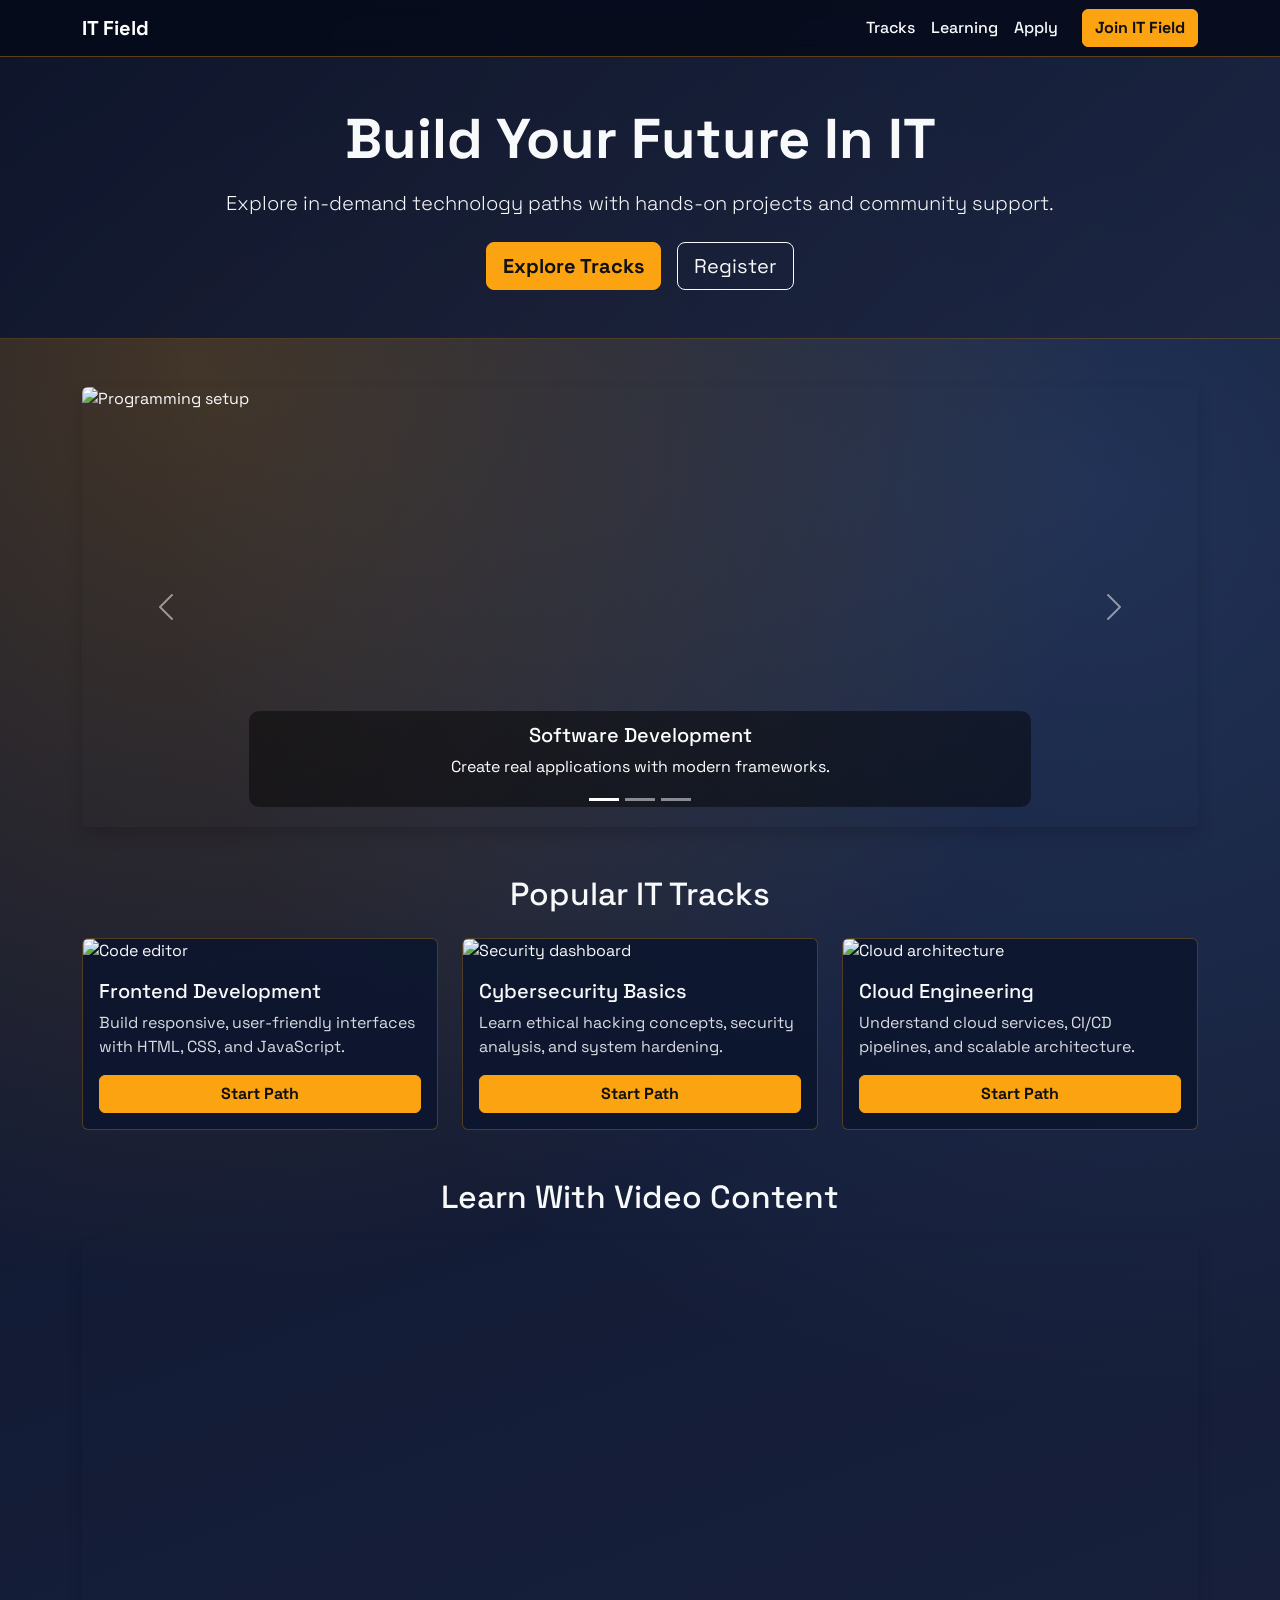
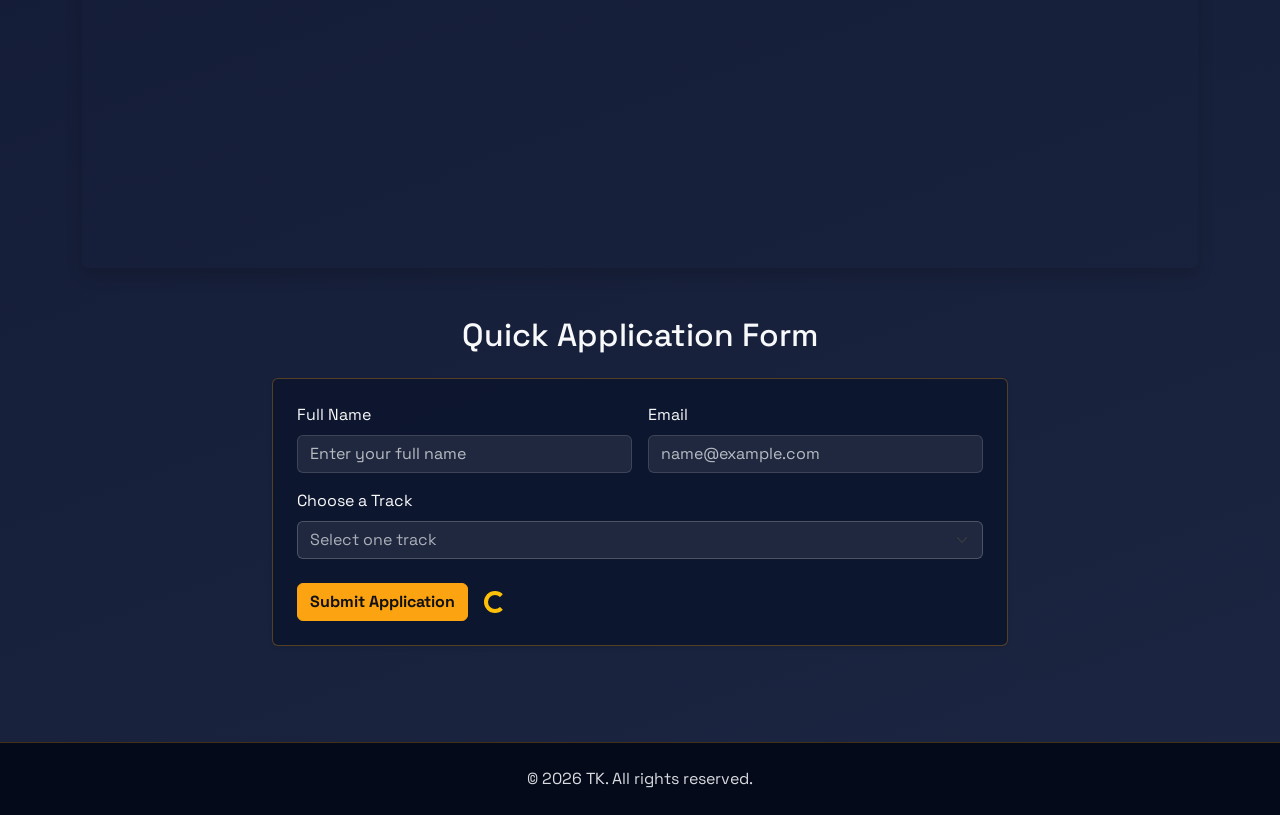
==== lesson14/index.html @ 3d3079e5 "feat: add IT Field project - html and css files" ====
<!doctype html>
<html lang="en">

<head>
    <meta charset="UTF-8" />
    <meta name="viewport" content="width=device-width, initial-scale=1.0" />
    <meta name="description" content="IT Field webpage built with HTML, CSS and Bootstrap." />
    <meta name="keywords"
        content="IT, programming, cybersecurity, cloud, Information Technology,
                Web Development, HTML, CSS, Bootstrap"
    />
    <meta name="author" content="Tornike Khutsishvili" />

    <!-- import CDN links -->
    <link
        href="https://cdn.jsdelivr.net/npm/bootstrap@5.3.8/dist/css/bootstrap.min.css"
        rel="stylesheet"
        integrity="sha384-sRIl4kxILFvY47J16cr9ZwB07vP4J8+LH7qKQnuqkuIAvNWLzeN8tE5YBujZqJLB"
        crossorigin="anonymous"
    />

    <!-- Main Style CSS link -->
    <link rel="stylesheet" href="style.css" />

    <!-- Title -->
    <title>IT Field</title>
</head>

<body>
    <!-- Header -->
    <header id="home">
        <!-- nav -->
        <nav class="navbar navbar-expand-lg sticky-top navbar-dark">
            <div class="container">
                <a class="navbar-brand fw-bold" href="#home">IT Field</a>
                <button
                    class="navbar-toggler"
                    type="button"
                    data-bs-toggle="collapse"
                    data-bs-target="#mainNav"
                    aria-controls="mainNav"
                    aria-expanded="false"
                    aria-label="Toggle navigation"
                >
                    <span class="navbar-toggler-icon"></span>
                </button>
                <div class="collapse navbar-collapse" id="mainNav">
                    <ul class="navbar-nav ms-auto mb-2 mb-lg-0">
                        <li class="nav-item">
                            <a class="nav-link" href="#tracks" rel="noopener">Tracks</a>
                        </li>
                        <li class="nav-item">
                            <a class="nav-link" href="#learning" rel="noopener">Learning</a>
                        </li>
                        <li class="nav-item">
                            <a class="nav-link" href="#apply" rel="noopener">Apply</a>
                        </li>
                    </ul>
                    <button
                        type="button"
                        class="btn btn-primary ms-lg-3"
                        data-bs-toggle="modal"
                        data-bs-target="#joinModal"
                    >
                        Join IT Field
                    </button>
                </div>
            </div>
        </nav>
        <!-- end nav -->

        <!-- bottom content -->
        <div class="container text-center py-5">
            <h1 class="display-4 fw-bold mb-3">Build Your Future In IT</h1>
            <p class="lead mb-4">
                Explore in-demand technology paths with hands-on projects and community support.
            </p>
            <div class="d-flex justify-content-center gap-3 flex-wrap">
                <a href="#tracks" class="btn btn-primary btn-lg">Explore Tracks</a>
                <a href="registerForm.html" class="btn btn-outline-light btn-lg">Register</a>
            </div>
        </div>
    </header>
    <!-- End Header -->


    <!-- Main Content -->
    <main>
        <!-- Technology Carousel Section -->
        <section class="container my-5" aria-label="Technology carousel">
            <div id="carouselExampleCaptions" class="carousel slide shadow rounded overflow-hidden" data-bs-ride="carousel">
                <!-- Carousel indicators -->
                <div class="carousel-indicators">
                    <button type="button" data-bs-target="#carouselExampleCaptions" data-bs-slide-to="0" class="active"
                        aria-current="true" aria-label="Slide 1"
                    ></button>
                    <button type="button" data-bs-target="#carouselExampleCaptions" data-bs-slide-to="1" aria-label="Slide 2"></button>
                    <button type="button" data-bs-target="#carouselExampleCaptions" data-bs-slide-to="2" aria-label="Slide 3"></button>
                </div>
                <!-- Carousel items -->
                <div class="carousel-inner">
                    <div class="carousel-item active">
                        <img
                            src="https://images.unsplash.com/photo-1518770660439-4636190af475?auto=format&fit=crop&w=1400&q=80"
                            class="d-block w-100"
                            alt="Programming setup"
                        />
                        <div class="carousel-caption d-none d-md-block">
                            <h5>Software Development</h5>
                            <p>Create real applications with modern frameworks.</p>
                        </div>
                    </div>
                    <div class="carousel-item">
                        <img
                            src="https://images.unsplash.com/photo-1558494949-ef010cbdcc31?auto=format&fit=crop&w=1400&q=80"
                            class="d-block w-100"
                            alt="Cybersecurity concept"
                        />
                        <div class="carousel-caption d-none d-md-block">
                            <h5>Cybersecurity</h5>
                            <p>Protect systems and data from evolving threats.</p>
                        </div>
                    </div>
                    <div class="carousel-item">
                        <img
                            src="https://images.unsplash.com/photo-1451187580459-43490279c0fa?auto=format&fit=crop&w=1400&q=80"
                            class="d-block w-100"
                            alt="Cloud network"
                        />
                        <div class="carousel-caption d-none d-md-block">
                            <h5>Cloud & DevOps</h5>
                            <p>Deploy and scale software with confidence.</p>
                        </div>
                    </div>
                </div>
                <!-- Carousel controls -->
                <button class="carousel-control-prev" type="button" data-bs-target="#carouselExampleCaptions" data-bs-slide="prev">
                    <span class="carousel-control-prev-icon" aria-hidden="true"></span>
                    <span class="visually-hidden">Previous</span>
                </button>
                <button class="carousel-control-next" type="button" data-bs-target="#carouselExampleCaptions" data-bs-slide="next">
                    <span class="carousel-control-next-icon" aria-hidden="true"></span>
                    <span class="visually-hidden">Next</span>
                </button>
            </div>
        </section>

        <!-- Popular IT Tracks Section -->
        <section id="tracks" class="container my-5">
            <h2 class="text-center mb-4">Popular IT Tracks</h2>
            <div class="row g-4">
                <div class="col-md-4">
                    <div class="card h-100">
                        <img
                            src="https://images.unsplash.com/photo-1461749280684-dccba630e2f6?auto=format&fit=crop&w=900&q=80"
                            class="card-img-top"
                            alt="Code editor"
                        />
                        <div class="card-body d-flex flex-column">
                            <h5 class="card-title">Frontend Development</h5>
                            <p class="card-text">
                                Build responsive, user-friendly interfaces with HTML, CSS, and JavaScript.
                            </p>
                            <a href="#apply" class="btn btn-primary mt-auto">Start Path</a>
                        </div>
                    </div>
                </div>
                <div class="col-md-4">
                    <div class="card h-100">
                        <img
                            src="https://images.unsplash.com/photo-1516321318423-f06f85e504b3?auto=format&fit=crop&w=900&q=80"
                            class="card-img-top"
                            alt="Security dashboard"
                        />
                        <div class="card-body d-flex flex-column">
                            <h5 class="card-title">Cybersecurity Basics</h5>
                            <p class="card-text">
                                Learn ethical hacking concepts, security analysis, and system hardening.
                            </p>
                            <a href="#apply" class="btn btn-primary mt-auto">Start Path</a>
                        </div>
                    </div>
                </div>
                <div class="col-md-4">
                    <div class="card h-100">
                        <img
                            src="https://images.unsplash.com/photo-1526379095098-d400fd0bf935?auto=format&fit=crop&w=900&q=80"
                            class="card-img-top"
                            alt="Cloud architecture"
                        />
                        <div class="card-body d-flex flex-column">
                            <h5 class="card-title">Cloud Engineering</h5>
                            <p class="card-text">
                                Understand cloud services, CI/CD pipelines, and scalable architecture.
                            </p>
                            <a href="#apply" class="btn btn-primary mt-auto">Start Path</a>
                        </div>
                    </div>
                </div>
            </div>
        </section>

        <!-- Learning Section -->
        <section id="learning" class="container my-5">
            <h2 class="text-center mb-4">Learn With Video Content</h2>
            <div class="ratio ratio-16x9 shadow rounded overflow-hidden">
                <iframe
                    src="https://www.youtube.com/embed/zOjov-2OZ0E"
                    title="Introduction to IT careers"
                    allow="
                        accelerometer; autoplay; clipboard-write; encrypted-media;
                        gyroscope; picture-in-picture; web-share
                    "
                    referrerpolicy="strict-origin-when-cross-origin"
                    allowfullscreen
                ></iframe>
            </div>
        </section>

        <!-- Application Form Section -->
        <section id="apply" class="container my-5 pb-5">
            <h2 class="text-center mb-4">Quick Application Form</h2>
            <div class="row justify-content-center">
                <div class="col-lg-8">
                    <!-- form -->
                    <form class="p-4 rounded shadow-sm form-block">
                        <!-- form fields -->
                        <div class="row g-3">
                            <div class="col-md-6">
                                <label for="fullName" class="form-label">Full Name</label>
                                <input
                                    type="text"
                                    class="form-control"
                                    id="fullName"
                                    placeholder="Enter your full name"
                                    required
                                />
                            </div>
                            <div class="col-md-6">
                                <label for="email" class="form-label">Email</label>
                                <input
                                    type="email"
                                    class="form-control"
                                    id="email"
                                    placeholder="name@example.com"
                                    required
                                />
                            </div>
                            <div class="col-12">
                                <label for="track" class="form-label">Choose a Track</label>
                                <select id="track" class="form-select" required>
                                    <option value="default" selected disabled>Select one track</option>
                                    <option>Frontend Development</option>
                                    <option>Cybersecurity</option>
                                    <option>Cloud Engineering</option>
                                </select>
                            </div>
                        </div>

                        <!-- Loading indicator -->
                        <div class="d-flex align-items-center gap-3 mt-4 flex-wrap">
                            <button type="submit" class="btn btn-primary">Submit Application</button>
                            <div class="spinner-border text-warning" role="status" aria-label="Loading indicator">
                                <span class="visually-hidden">Loading...</span>
                            </div>
                        </div>
                    </form>
                </div>
            </div>
        </section>
    </main>
    <!-- End Main -->


    <!-- Modal -->
    <div class="modal fade" id="joinModal" tabindex="-1" aria-labelledby="joinModalLabel" aria-hidden="true">
        <div class="modal-dialog modal-dialog-centered">
            <div class="modal-content">
                <div class="modal-header">
                    <h5 class="modal-title" id="joinModalLabel">Welcome To IT Field Club</h5>
                    <button type="button" class="btn-close bg-white" data-bs-dismiss="modal" aria-label="Close"></button>
                </div>
                <div class="modal-body">
                    Join our weekly sessions to learn coding, cybersecurity and cloud tools with peers.
                </div>
                <div class="modal-footer">
                    <button type="button" class="btn btn-secondary" data-bs-dismiss="modal">Close</button>
                    <a href="registerForm.html" class="btn btn-primary">Go To Register</a>
                </div>
            </div>
        </div>
    </div>
    <!-- End Modal -->


    <!-- Footer -->
    <footer class="py-4 text-center">
        <div class="container">
            <p class="mb-0">&copy; 2026 TK. All rights reserved.</p>
        </div>
    </footer>
    <!-- End Footer -->



    <!-- Scripts -->
    <script src="https://cdn.jsdelivr.net/npm/bootstrap@5.3.8/dist/js/bootstrap.bundle.min.js"
        integrity="sha384-FKyoEForCGlyvwx9Hj09JcYn3nv7wiPVlz7YYwJrWVcXK/BmnVDxM+D2scQbITxI"
        crossorigin="anonymous"
    ></script>
</body>

</html>
---- lesson14/style.css ----
/*** Imports ***/
@import url('https://fonts.googleapis.com/css2?family=Space+Grotesk:wght@400;500;700&display=swap');


/*** Root ***/
:root {
	--bg-main: #0b132b;
	--bg-alt: #1c2541;
	--accent: #fca311;
	--accent-dark: #d98a08;
	--text-main: #f8f9fa;
	--text-muted: #d9dbe1;
}


/*** Body ***/
body {
	font-family: 'Space Grotesk', sans-serif;
	background:
		radial-gradient(circle at 15% 15%, rgba(252, 163, 17, 0.22) 0%, rgba(252, 163, 17, 0) 40%),
		radial-gradient(circle at 85% 20%, rgba(110, 168, 254, 0.18) 0%, rgba(110, 168, 254, 0) 42%),
		linear-gradient(160deg, var(--bg-main) 0%, var(--bg-alt) 100%);
	color: var(--text-main);
}


/*** Header ***/
header {
	background: linear-gradient(135deg, rgba(11, 19, 43, 0.92), rgba(28, 37, 65, 0.82));
	border-bottom: 1px solid rgba(252, 163, 17, 0.25);
}

.navbar {
	-webkit-backdrop-filter: blur(8px);
	backdrop-filter: blur(8px);
	background-color: rgba(4, 9, 24, 0.8);
	border-bottom: 1px solid rgba(252, 163, 17, 0.35);
}

.nav-link {
	color: var(--text-main);
	font-weight: 500;
}

.nav-link:hover {
	color: var(--accent);
}

.btn-primary {
	background-color: var(--accent);
	border-color: var(--accent);
	color: #111;
	font-weight: 700;
}

.btn-primary:hover,
.btn-primary:focus {
	background-color: var(--accent-dark);
	border-color: var(--accent-dark);
	color: #111;
}

.carousel-item img {
	height: 440px;
	object-fit: cover;
}

.carousel-caption {
	background: rgba(0, 0, 0, 0.45);
	border-radius: 10px;
	padding: 0.75rem 1rem;
}


/*** Cards ***/
.card {
	background: rgba(13, 22, 46, 0.92);
	border: 1px solid rgba(252, 163, 17, 0.28);
	color: var(--text-main);
	transition: transform 0.25s ease, box-shadow 0.25s ease;
}

.card:hover {
	transform: translateY(-8px);
	box-shadow: 0 18px 40px rgba(0, 0, 0, 0.35);
}

.card-text {
	color: var(--text-muted);
}


/*** Forms ***/
.form-control {
	background-color: rgba(255, 255, 255, 0.08);
	border: 1px solid rgba(255, 255, 255, 0.2);
	color: rgb(248, 249, 250, 0.65);
}

.form-select {
	background-color: rgba(255, 255, 255, 0.08);
	border: 1px solid rgba(255, 255, 255, 0.2);
	color: rgb(248, 249, 250, 0.65);
}

.form-select option {
	background-color: rgba(13, 22, 46, 0.9);
	color: rgb(248, 249, 250, 0.85);
}

.form-control:focus,
.form-select:focus {
	background-color: rgba(255, 255, 255, 0.11);
	color: rgb(255, 255, 255);
	border-color: var(--accent);
	box-shadow: 0 0 0 0.25rem rgba(252, 163, 17, 0.25);
}

.form-control::placeholder {
	color: rgba(248, 249, 250, 0.7);
}

.form-block {
	background: rgba(13, 22, 46, 0.9);
	border: 1px solid rgba(252, 163, 17, 0.3);
}

.form-text {
	color: rgba(138, 138, 138, 0.75);
}


/*** Modals ***/
.modal-content {
	background: linear-gradient(180deg, #111a38, #0b132b);
	color: var(--text-main);
	border: 1px solid rgba(252, 163, 17, 0.4);
}

.spinner-border {
	width: 1.4rem;
	height: 1.4rem;
}


/*** Footer ***/
footer {
	background: rgba(3, 8, 22, 0.92);
	border-top: 1px solid rgba(252, 163, 17, 0.25);
	color: var(--text-muted);
}


/*** Responsive ***/
@media (max-width: 768px) {
	.carousel-item img {
		height: 260px;
	}
}
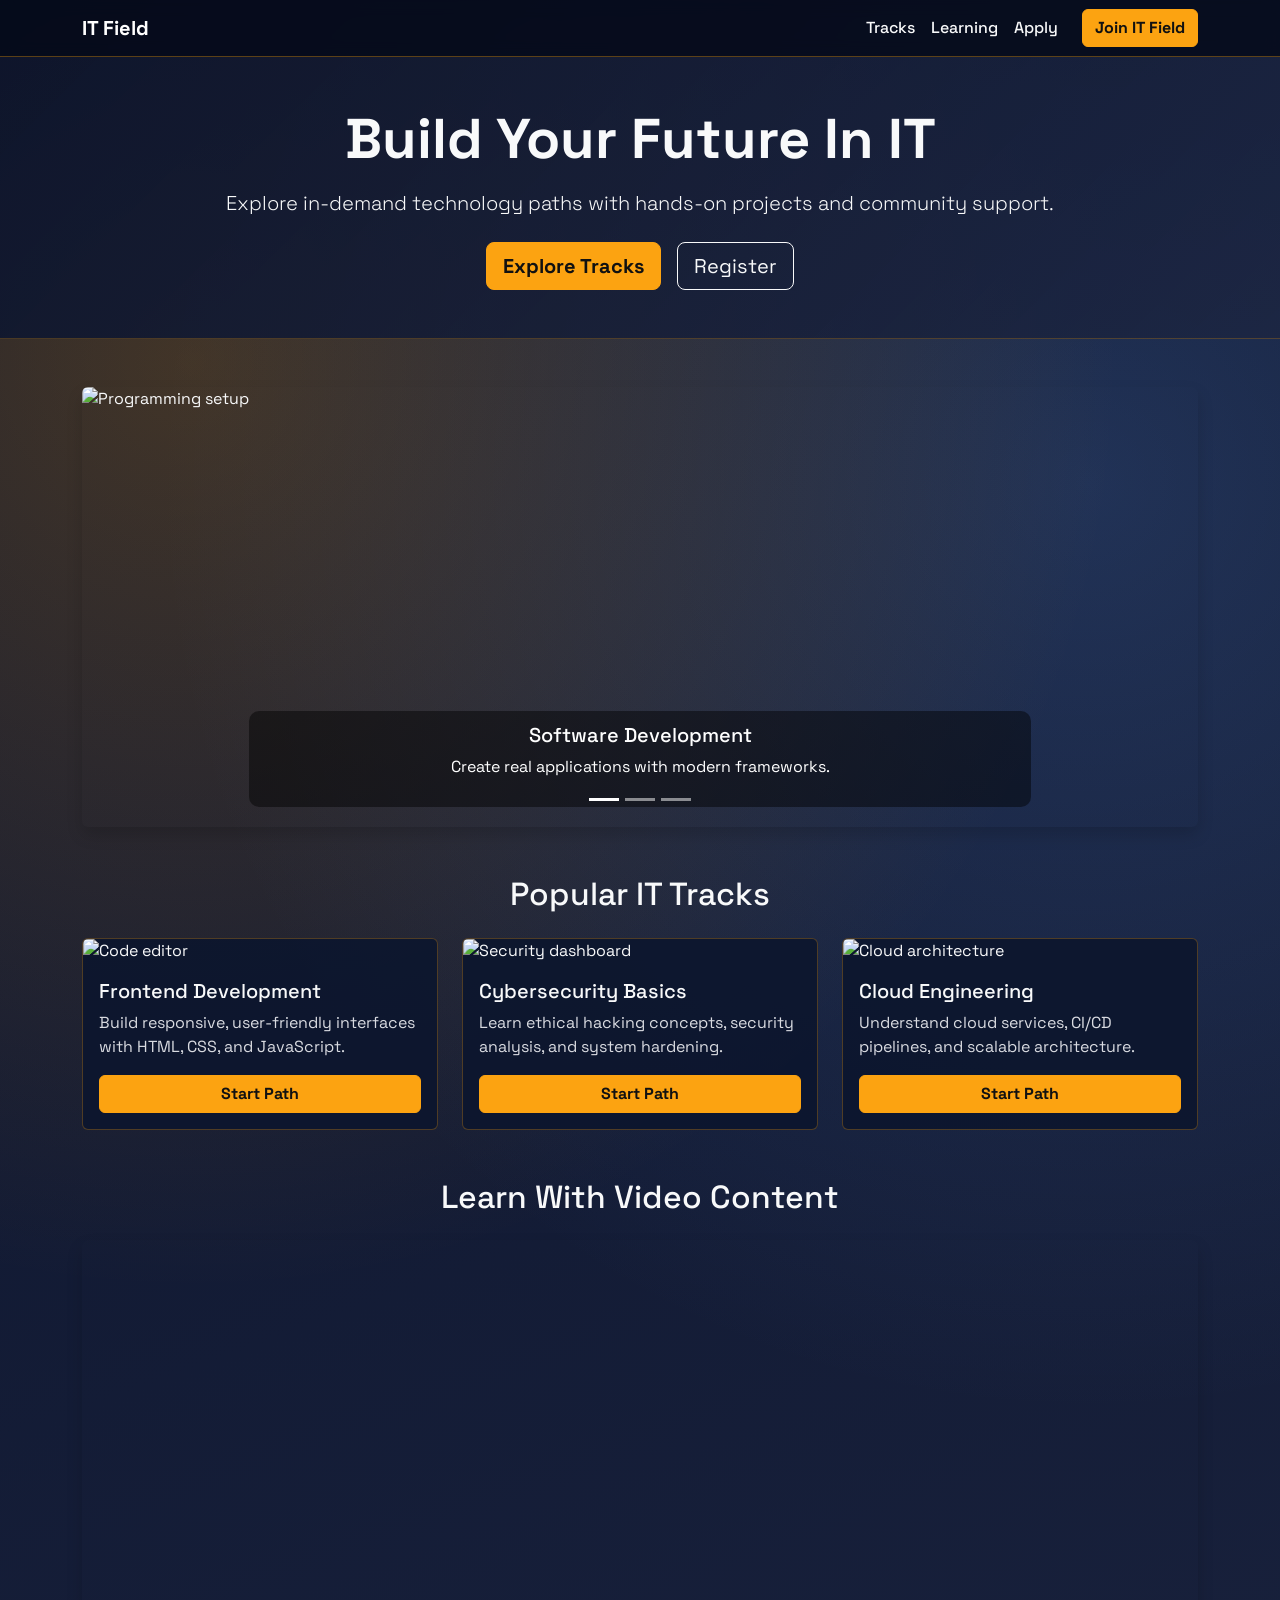
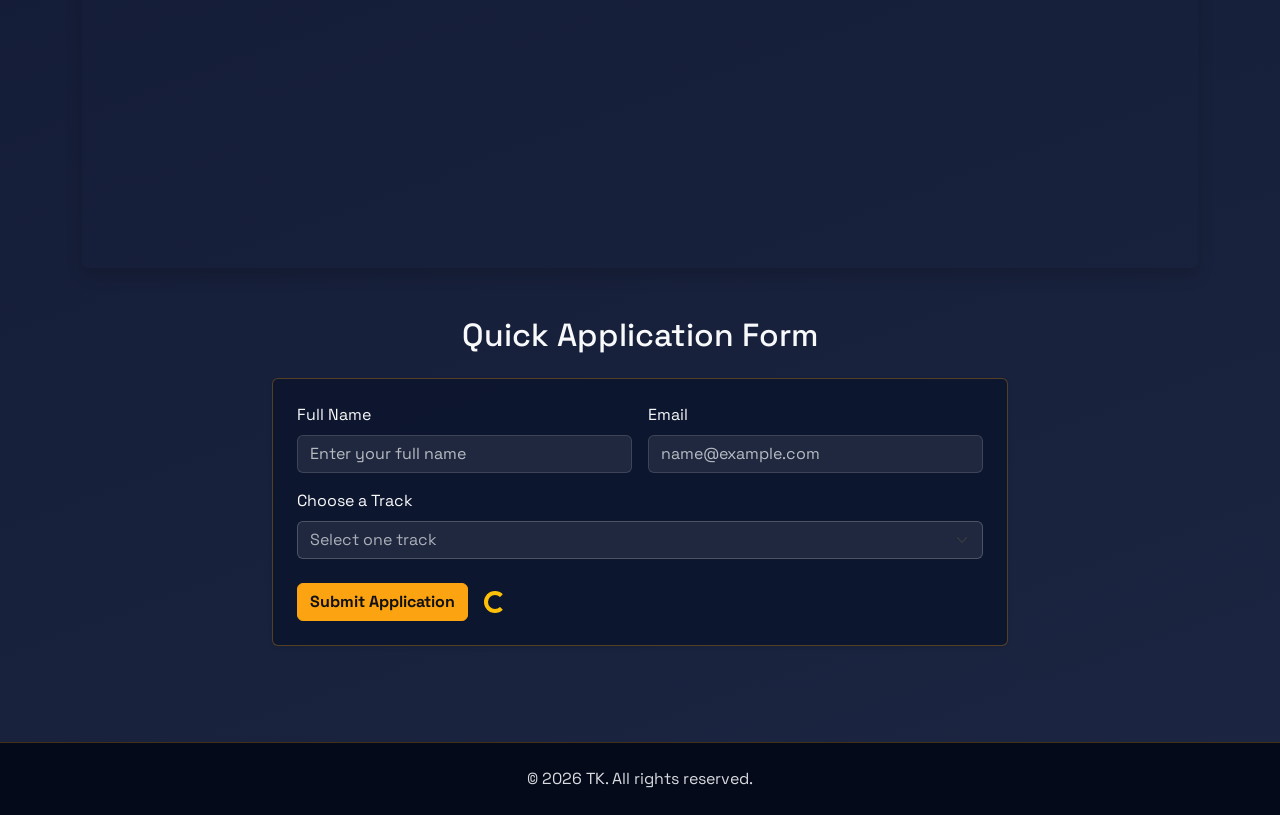
==== commit 522035d0: "feat: add succsess registration form, also modify index and register html files" ====
--- a/lesson14/index.html
+++ b/lesson14/index.html
@@ -89,7 +89,6 @@
         <!-- Technology Carousel Section -->
         <section class="container my-5" aria-label="Technology carousel">
             <div id="carouselExampleCaptions" class="carousel slide shadow rounded overflow-hidden" data-bs-ride="carousel">
-                <!-- Carousel indicators -->
                 <div class="carousel-indicators">
                     <button type="button" data-bs-target="#carouselExampleCaptions" data-bs-slide-to="0" class="active"
                         aria-current="true" aria-label="Slide 1"
@@ -97,9 +96,8 @@
                     <button type="button" data-bs-target="#carouselExampleCaptions" data-bs-slide-to="1" aria-label="Slide 2"></button>
                     <button type="button" data-bs-target="#carouselExampleCaptions" data-bs-slide-to="2" aria-label="Slide 3"></button>
                 </div>
-                <!-- Carousel items -->
                 <div class="carousel-inner">
-                    <div class="carousel-item active">
+                    <div class="carousel-item active" data-bs-interval="2000">
                         <img
                             src="https://images.unsplash.com/photo-1518770660439-4636190af475?auto=format&fit=crop&w=1400&q=80"
                             class="d-block w-100"
@@ -110,7 +108,7 @@
                             <p>Create real applications with modern frameworks.</p>
                         </div>
                     </div>
-                    <div class="carousel-item">
+                    <div class="carousel-item" data-bs-interval="2000">
                         <img
                             src="https://images.unsplash.com/photo-1558494949-ef010cbdcc31?auto=format&fit=crop&w=1400&q=80"
                             class="d-block w-100"
@@ -121,7 +119,7 @@
                             <p>Protect systems and data from evolving threats.</p>
                         </div>
                     </div>
-                    <div class="carousel-item">
+                    <div class="carousel-item" data-bs-interval="2000">
                         <img
                             src="https://images.unsplash.com/photo-1451187580459-43490279c0fa?auto=format&fit=crop&w=1400&q=80"
                             class="d-block w-100"
@@ -133,15 +131,6 @@
                         </div>
                     </div>
                 </div>
-                <!-- Carousel controls -->
-                <button class="carousel-control-prev" type="button" data-bs-target="#carouselExampleCaptions" data-bs-slide="prev">
-                    <span class="carousel-control-prev-icon" aria-hidden="true"></span>
-                    <span class="visually-hidden">Previous</span>
-                </button>
-                <button class="carousel-control-next" type="button" data-bs-target="#carouselExampleCaptions" data-bs-slide="next">
-                    <span class="carousel-control-next-icon" aria-hidden="true"></span>
-                    <span class="visually-hidden">Next</span>
-                </button>
             </div>
         </section>
 
